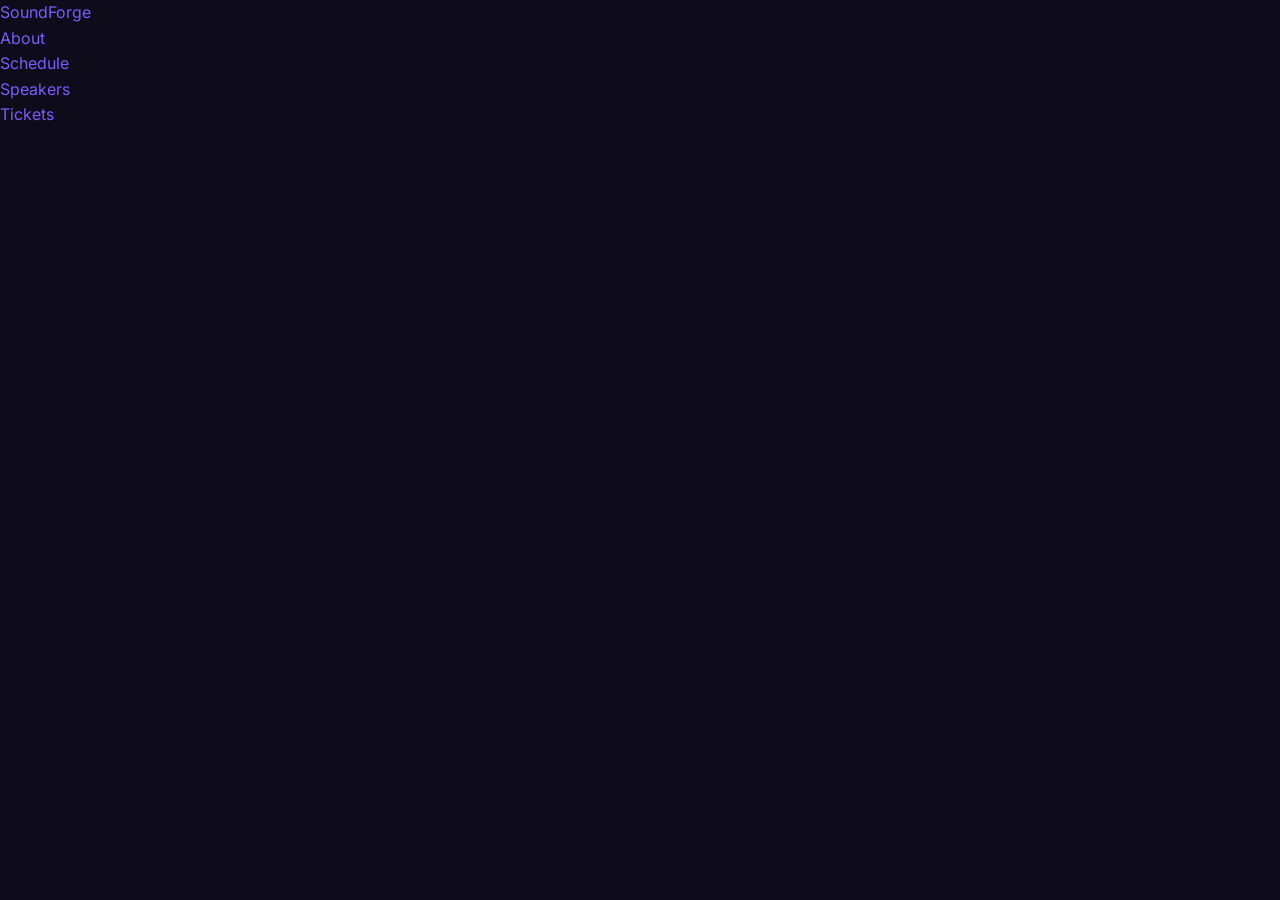
==== starter/index.html @ ad59d221 "Add files via upload" ====
<!DOCTYPE html>
<html lang="en">
<head>
  <meta charset="UTF-8" />
  <meta name="viewport" content="width=device-width, initial-scale=1.0" />
  <title>SoundForge — Where Music Meets Technology</title>

  <!-- Fonts (already wired up for you — keep these) -->
  <link rel="preconnect" href="https://fonts.googleapis.com" />
  <link rel="preconnect" href="https://fonts.gstatic.com" crossorigin />
  <link
    href="https://fonts.googleapis.com/css2?family=Inter:wght@400;500;600&family=Poppins:wght@600;700&display=swap"
    rel="stylesheet"
  />

  <link rel="stylesheet" href="css/styles.css" />
</head>
<body>
  <!--
    ============================================================
    YOUR TASK
    ------------------------------------------------------------
    Build the 6 sections described in DESIGN-SPEC.md, in order:
      1. Header / nav      4. Schedule
      2. Hero              5. Speakers
      3. About             6. Tickets (CTA) + Footer

    - Use semantic tags: <header> <nav> <section> <footer> etc.
    - Use the content EXACTLY as given in DESIGN-SPEC.md.
    - Style with the CSS variables already defined in css/styles.css.
    - Make it responsive at 375 / 768 / 1280 px.
    - Remove these TODO comments before you submit.
    ============================================================
  -->

  <!-- TODO: 1. HEADER / NAV -->
  <header class="site-header">
    <div class="nav-container">
      <a href="#top" class="logo">Sound<span class="logo-accent">Forge</span></a>
      <nav>
        <ul class="nav-links">
          <li><a href="#about">About</a></li>
          <li><a href="#schedule">Schedule</a></li>
          <li><a href="#speakers">Speakers</a></li>
          <li><a href="#tickets">Tickets</a></li>
        </ul>
      </nav>
    </div>
  </header>

  <main>
    <!-- TODO: 2. HERO -->
    <section class="hero" id="top">
    </section>

    <!-- TODO: 3. ABOUT (heading "Why SoundForge?" + 3 feature cards) -->
    <section class="about" id="about">
    </section>

    <!-- TODO: 4. SCHEDULE (agenda list or table) -->
    <section class="schedule" id="schedule">
    </section>

    <!-- TODO: 5. SPEAKERS (4 cards) -->
    <section class="speakers" id="speakers">
    </section>

    <!-- TODO: 6a. TICKETS / CTA -->
    <section class="tickets" id="tickets">
    </section>
  </main>

  <!-- TODO: 6b. FOOTER -->
  <footer class="site-footer">
  </footer>

  <!-- Optional: tiny vanilla JS only if you add a mobile menu toggle.
       Delete this if you don't use it. -->
  <!-- <script src="js/main.js"></script> -->
</body>
</html>
---- starter/css/styles.css ----
/* ============================================================
   SoundForge — starter stylesheet
   ------------------------------------------------------------
   The design tokens (colours, fonts, spacing) are defined for
   you below. USE THESE VARIABLES instead of hard-coding values.

   Example:
     .button { background: var(--color-primary); padding: var(--space-3); }

   The layout itself is up to you — build it to match DESIGN-SPEC.md.
   ============================================================ */

/* ---------- 1. Design tokens ---------- */
:root {
  /* Colours */
  --color-bg: #0E0B1A;
  --color-surface: #1A1530;
  --color-text: #F2F0F7;
  --color-text-muted: #A39FB8;
  --color-primary: #7C5CFF;
  --color-primary-hover: #9B80FF;
  --color-accent: #22D3A6;
  --color-border: #2C2545;

  /* Typography */
  --font-heading: "Poppins", sans-serif;
  --font-body: "Inter", sans-serif;
  --fs-hero: clamp(2.5rem, 6vw, 4rem);
  --fs-h2: 2rem;
  --fs-h3: 1.25rem;
  --fs-body: 1rem;
  --fs-small: 0.875rem;

  /* Spacing scale */
  --space-1: 4px;
  --space-2: 8px;
  --space-3: 16px;
  --space-4: 24px;
  --space-5: 40px;
  --space-6: 64px;
  --space-7: 96px;

  /* Other */
  --radius: 16px;
  --content-max: 1120px;
}

/* ---------- 2. Reset / base (done for you) ---------- */
*,
*::before,
*::after {
  box-sizing: border-box;
  margin: 0;
  padding: 0;
}

html {
  scroll-behavior: smooth;
}

body {
  font-family: var(--font-body);
  font-size: var(--fs-body);
  line-height: 1.6;
  color: var(--color-text);
  background-color: var(--color-bg);
  -webkit-font-smoothing: antialiased;
}

h1, h2, h3 {
  font-family: var(--font-heading);
  line-height: 1.2;
}

img {
  max-width: 100%;
  display: block;
}

a {
  color: var(--color-primary);
  text-decoration: none;
}

a:hover {
  color: var(--color-primary-hover);
}

ul {
  list-style: none;
}

/* A helper container you can reuse to centre + cap content width.
   (Optional — use it or build your own approach.) */
.container {
  width: 100%;
  max-width: var(--content-max);
  margin-inline: auto;
  padding-inline: var(--space-4);
}

/* ============================================================
   3. YOUR STYLES START HERE
   ------------------------------------------------------------
   Suggested order: header/nav, hero, about, schedule,
   speakers, tickets, footer — then add your @media blocks.

   Breakpoints to target (see DESIGN-SPEC.md):
     @media (min-width: 768px)  { ... }   tablet
     @media (min-width: 1120px) { ... }   desktop
   ============================================================ */

/* TODO: header / nav */

/* TODO: hero */

/* TODO: about + feature cards */

/* TODO: schedule */

/* TODO: speakers */

/* TODO: tickets / CTA */

/* TODO: footer */

/* TODO: @media queries for tablet and desktop */
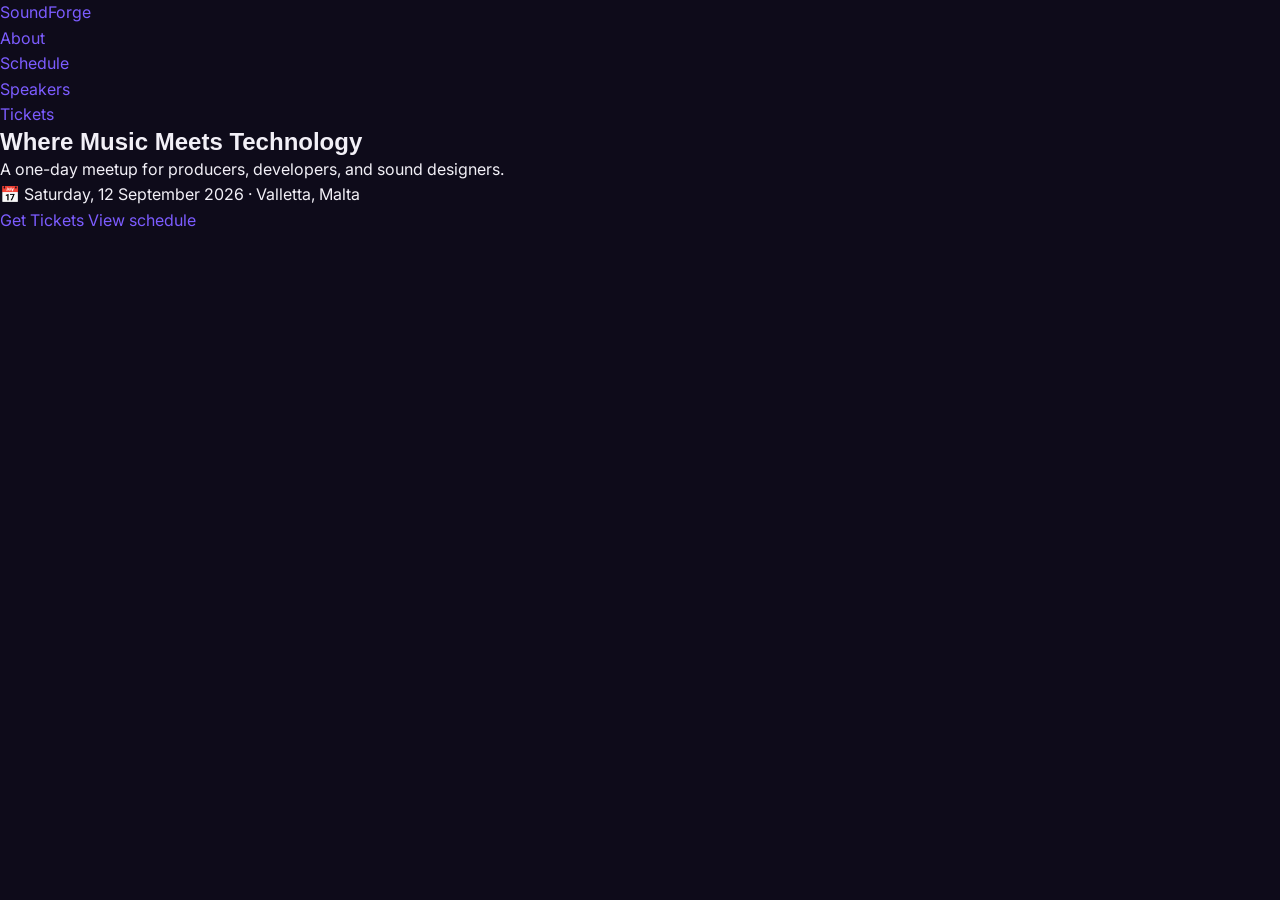
==== commit ccab83d4: "Add hero section" ====
--- a/starter/index.html
+++ b/starter/index.html
@@ -51,6 +51,15 @@
   <main>
     <!-- TODO: 2. HERO -->
     <section class="hero" id="top">
+      <div class="hero-content">
+        <h1 class="hero-headline">Where Music Meets Technology</h1>
+        <p class="hero-tagline">A one-day meetup for producers, developers, and sound designers.</p>
+        <p class="hero-meta">📅 Saturday, 12 September 2026 · Valletta, Malta</p>
+        <div class="hero-actions">
+          <a href="#tickets" class="button button-primary">Get Tickets</a>
+          <a href="#schedule" class="link-secondary">View schedule</a>
+        </div>
+      </div>
     </section>
 
     <!-- TODO: 3. ABOUT (heading "Why SoundForge?" + 3 feature cards) -->
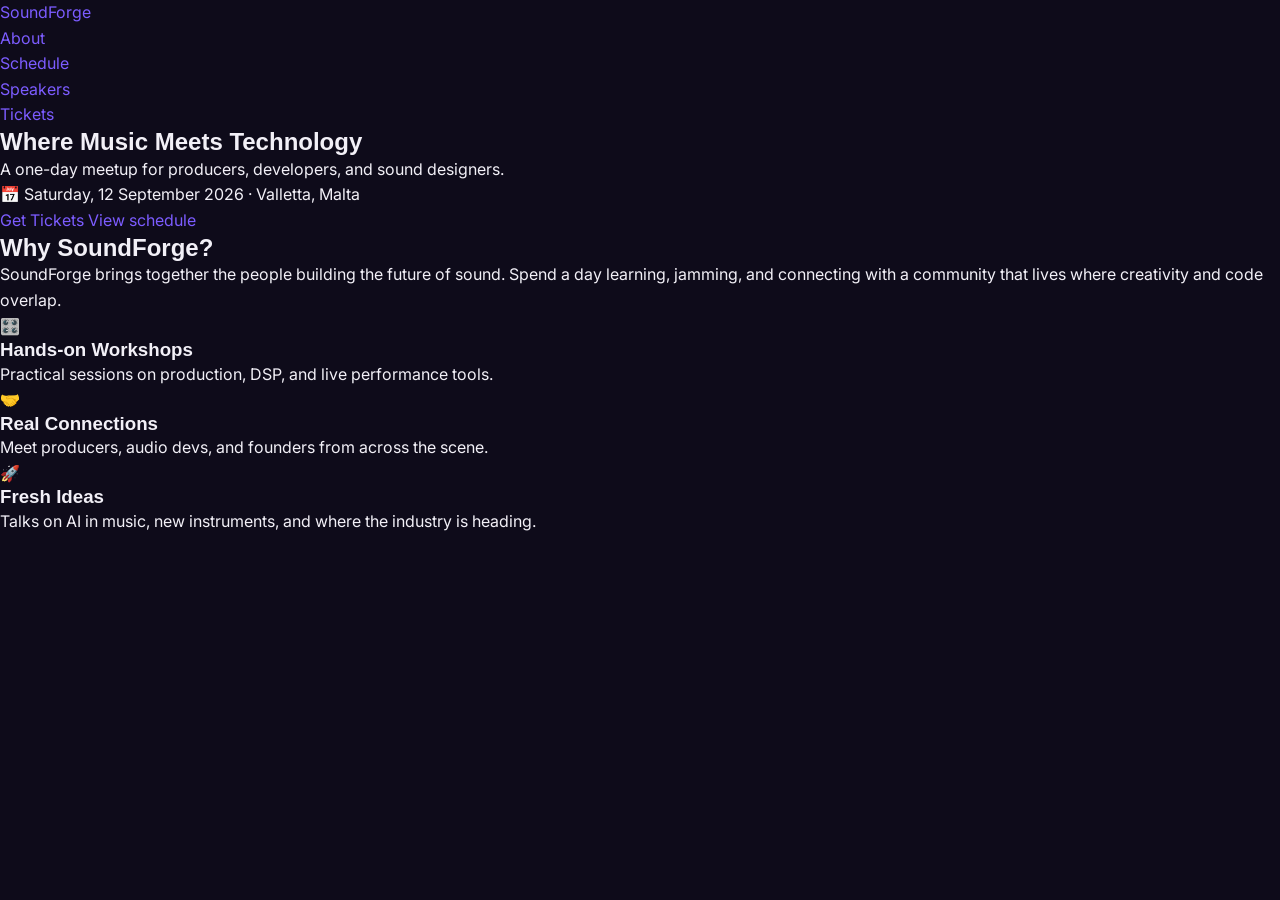
==== commit 4a2e0c13: "Add about section with feature cards" ====
--- a/starter/index.html
+++ b/starter/index.html
@@ -64,6 +64,34 @@
 
     <!-- TODO: 3. ABOUT (heading "Why SoundForge?" + 3 feature cards) -->
     <section class="about" id="about">
+      <div class="section-container">
+        <h2 class="section-heading">Why SoundForge?</h2>
+        <p class="section-intro">
+          SoundForge brings together the people building the future of sound. Spend
+          a day learning, jamming, and connecting with a community that lives where
+          creativity and code overlap.
+        </p>
+
+        <div class="feature-cards">
+          <div class="card">
+            <div class="card-icon">🎛️</div>
+            <h3 class="card-heading">Hands-on Workshops</h3>
+            <p class="card-text">Practical sessions on production, DSP, and live performance tools.</p>
+          </div>
+
+          <div class="card">
+            <div class="card-icon">🤝</div>
+            <h3 class="card-heading">Real Connections</h3>
+            <p class="card-text">Meet producers, audio devs, and founders from across the scene.</p>
+          </div>
+
+          <div class="card">
+            <div class="card-icon">🚀</div>
+            <h3 class="card-heading">Fresh Ideas</h3>
+            <p class="card-text">Talks on AI in music, new instruments, and where the industry is heading.</p>
+          </div>
+        </div>
+      </div>
     </section>
 
     <!-- TODO: 4. SCHEDULE (agenda list or table) -->
